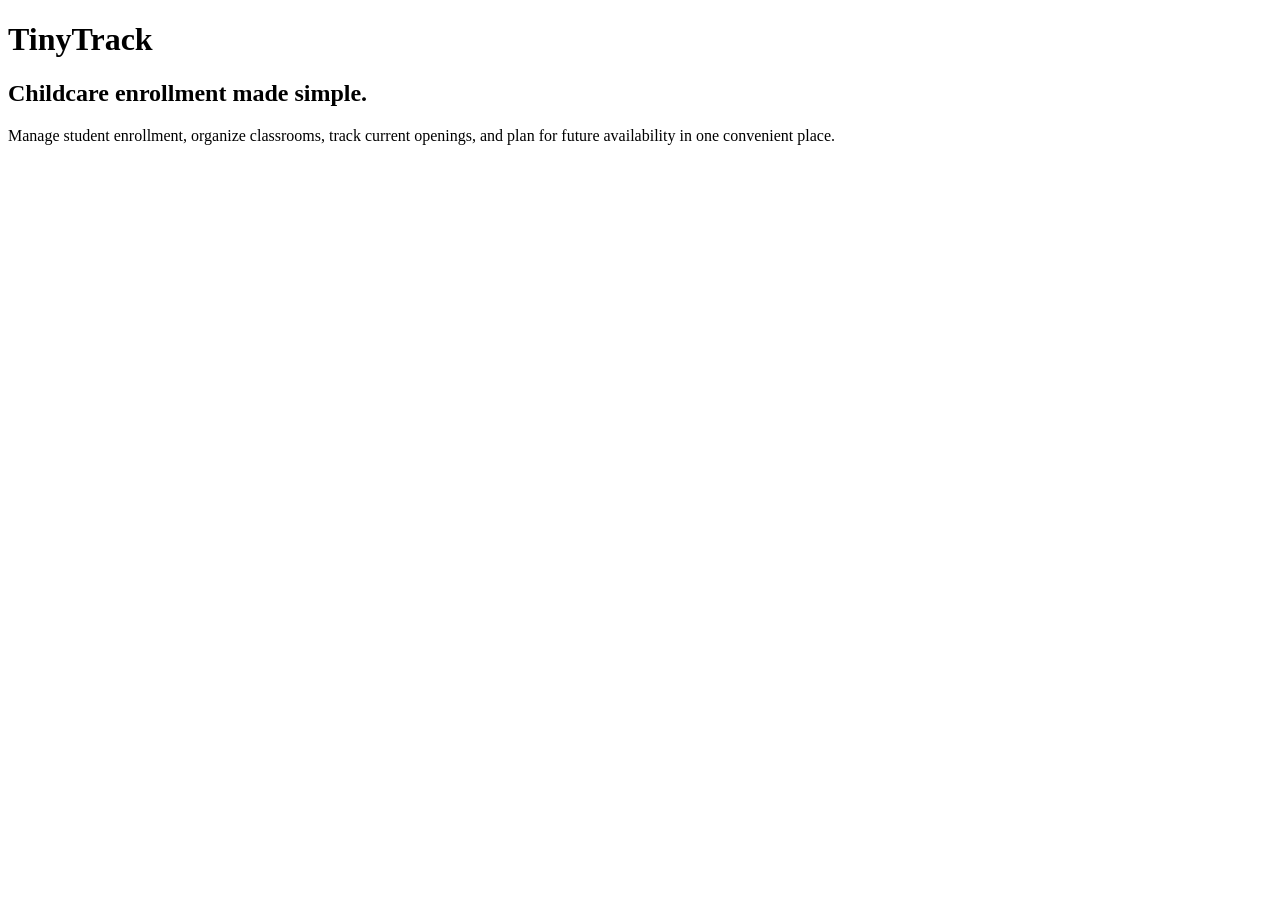
==== src/main/resources/templates/index.html @ d4800966 "Complete TinyTrack foundation and MVC setup" ====
<!DOCTYPE html>
<html lang="en">
<head>
    <meta charset="UTF-8">
    <meta name="viewport" content="width=device-width, initial-scale=1.0">
    <title>TinyTrack | Childcare Enrollment Management</title>
</head>
<body>
    <h1>TinyTrack</h1>
    <h2>Childcare enrollment made simple.</h2>

    <p>
        Manage student enrollment, organize classrooms, track current
        openings, and plan for future availability in one convenient place.
    </p>
</body>
</html>
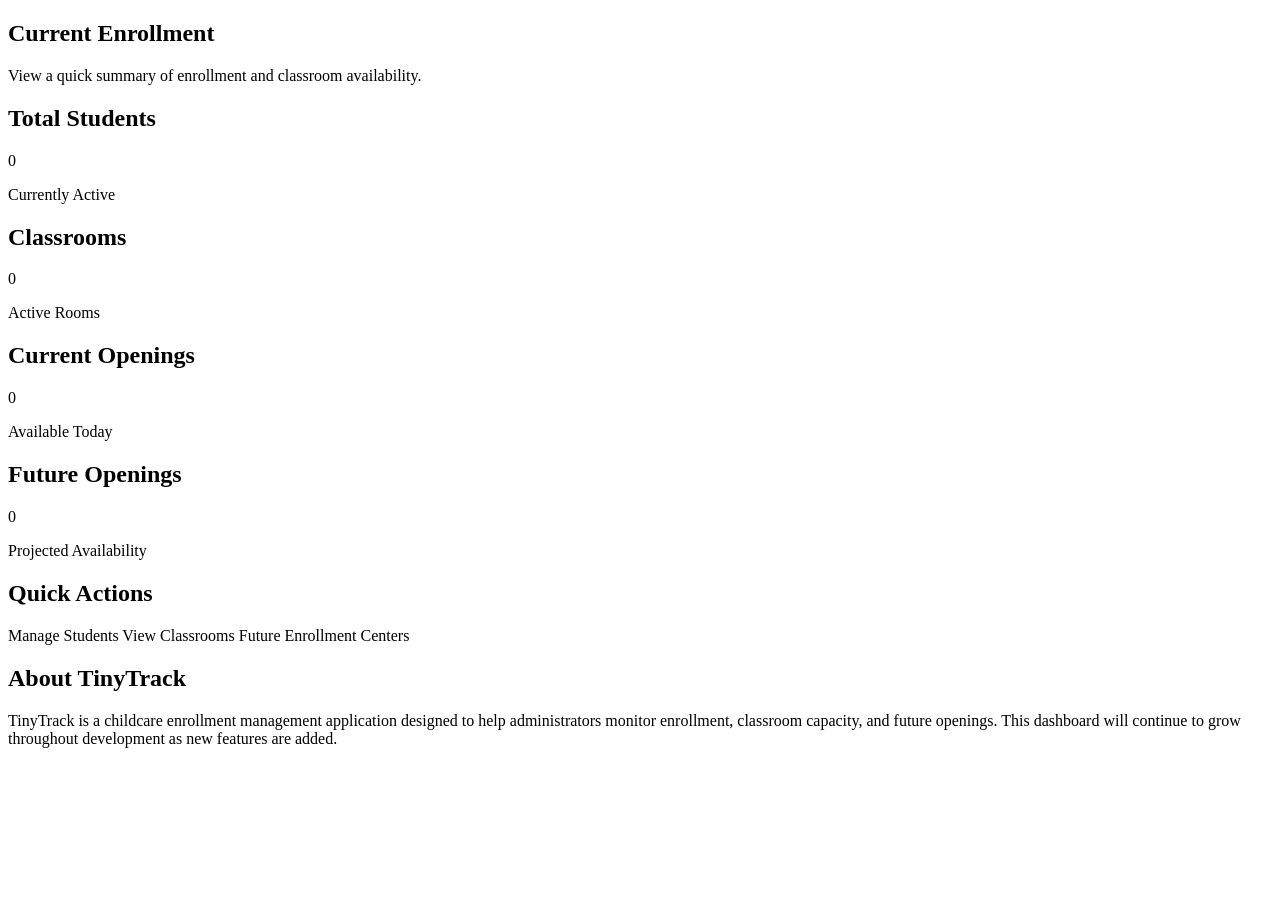
==== commit 9c269506: "Front-end created. Dashboard and centers. CSS/HTML" ====
--- a/src/main/resources/templates/index.html
+++ b/src/main/resources/templates/index.html
@@ -1,17 +1,130 @@
 <!DOCTYPE html>
-<html lang="en">
-<head>
-    <meta charset="UTF-8">
-    <meta name="viewport" content="width=device-width, initial-scale=1.0">
-    <title>TinyTrack | Childcare Enrollment Management</title>
+<html xmlns:th="http://www.thymeleaf.org">
+
+<head th:replace="~{fragments/header :: header('TinyTrack | Dashboard')}">
 </head>
+
 <body>
-    <h1>TinyTrack</h1>
-    <h2>Childcare enrollment made simple.</h2>
 
-    <p>
-        Manage student enrollment, organize classrooms, track current
-        openings, and plan for future availability in one convenient place.
-    </p>
+<!-- Navigation -->
+<div th:replace="~{fragments/navigation :: navigation}"></div>
+
+<main class="container">
+
+    <!-- Dashboard Header -->
+    <section class="dashboard-header">
+
+        <h1>Current Enrollment</h1>
+
+        <p>
+            View a quick summary of enrollment and classroom availability.
+        </p>
+
+    </section>
+
+    <!-- Dashboard Cards -->
+    <section class="dashboard-grid">
+
+        <article class="dashboard-card">
+
+            <h2>Total Students</h2>
+
+            <div class="dashboard-number">
+                0
+            </div>
+
+            <p>Currently Active</p>
+
+        </article>
+
+        <article class="dashboard-card">
+
+            <h2>Classrooms</h2>
+
+            <div class="dashboard-number">
+                0
+            </div>
+
+            <p>Active Rooms</p>
+
+        </article>
+
+        <article class="dashboard-card">
+
+            <h2>Current Openings</h2>
+
+            <div class="dashboard-number">
+                0
+            </div>
+
+            <p>Available Today</p>
+
+        </article>
+
+        <article class="dashboard-card">
+
+            <h2>Future Openings</h2>
+
+            <div class="dashboard-number">
+                0
+            </div>
+
+            <p>Projected Availability</p>
+
+        </article>
+
+    </section>
+
+    <!-- Quick Actions -->
+    <section class="dashboard-section">
+
+        <h2>Quick Actions</h2>
+
+        <div class="quick-actions">
+
+            <a th:href="@{/students}" class="button">
+                Manage Students
+            </a>
+
+            <a th:href="@{/classrooms}" class="button">
+                View Classrooms
+            </a>
+
+            <a th:href="@{/future-enrollment}" class="button">
+                Future Enrollment
+            </a>
+
+            <a th:href="@{/centers}" class="button">
+                Centers
+            </a>
+
+        </div>
+
+    </section>
+
+    <!-- About TinyTrack -->
+    <section class="panel dashboard-section">
+
+        <h2>About TinyTrack</h2>
+
+        <p>
+
+            TinyTrack is a childcare enrollment management application
+            designed to help administrators monitor enrollment,
+            classroom capacity, and future openings.
+
+            This dashboard will continue to grow throughout development
+            as new features are added.
+
+        </p>
+
+    </section>
+
+</main>
+
+<!-- Footer -->
+<div th:replace="~{fragments/footer :: footer}"></div>
+
 </body>
+
 </html>
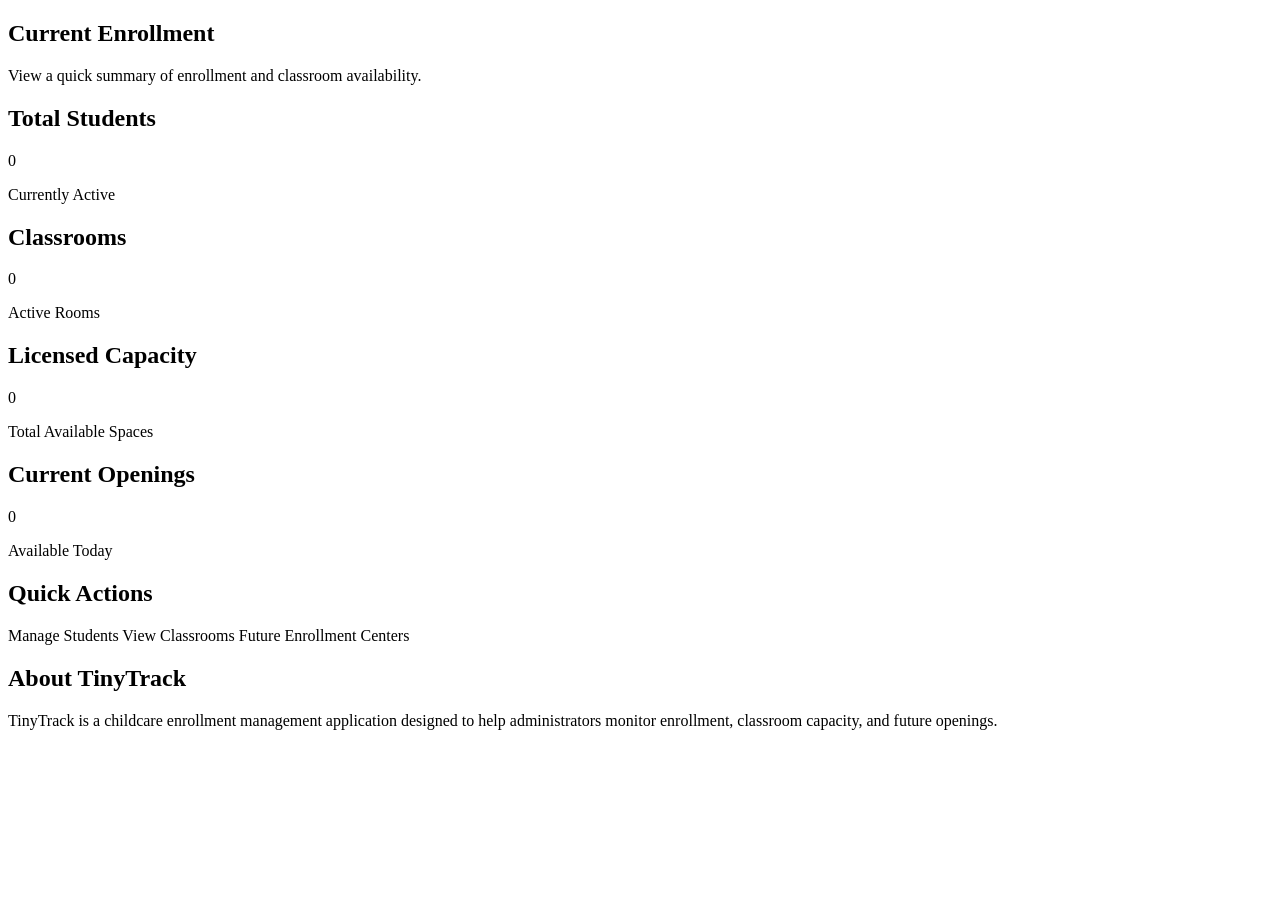
==== commit 78c58b4b: "Connected Dashboard" ====
--- a/src/main/resources/templates/index.html
+++ b/src/main/resources/templates/index.html
@@ -25,55 +25,63 @@
     <!-- Dashboard Cards -->
     <section class="dashboard-grid">
 
-        <article class="dashboard-card">
+    <article class="dashboard-card">
 
-            <h2>Total Students</h2>
+        <h2>Total Students</h2>
 
-            <div class="dashboard-number">
-                0
-            </div>
+        <div
+            class="dashboard-number"
+            th:text="${dashboard.activeStudentCount}">
+            0
+        </div>
 
-            <p>Currently Active</p>
+        <p>Currently Active</p>
 
-        </article>
+    </article>
 
-        <article class="dashboard-card">
+    <article class="dashboard-card">
 
-            <h2>Classrooms</h2>
+        <h2>Classrooms</h2>
 
-            <div class="dashboard-number">
-                0
-            </div>
+        <div
+            class="dashboard-number"
+            th:text="${dashboard.activeClassroomCount}">
+            0
+        </div>
 
-            <p>Active Rooms</p>
+        <p>Active Rooms</p>
 
-        </article>
+    </article>
 
-        <article class="dashboard-card">
+    <article class="dashboard-card">
 
-            <h2>Current Openings</h2>
+        <h2>Licensed Capacity</h2>
 
-            <div class="dashboard-number">
-                0
-            </div>
+        <div
+            class="dashboard-number"
+            th:text="${dashboard.totalLicensedCapacity}">
+            0
+        </div>
 
-            <p>Available Today</p>
+        <p>Total Available Spaces</p>
 
-        </article>
+    </article>
 
-        <article class="dashboard-card">
+    <article class="dashboard-card">
 
-            <h2>Future Openings</h2>
+        <h2>Current Openings</h2>
 
-            <div class="dashboard-number">
-                0
-            </div>
+        <div
+            class="dashboard-number"
+            th:text="${dashboard.currentOpenings}">
+            0
+        </div>
 
-            <p>Projected Availability</p>
+        <p>Available Today</p>
 
-        </article>
+    </article>
 
-    </section>
+</section>
 
     <!-- Quick Actions -->
     <section class="dashboard-section">
@@ -113,9 +121,6 @@
             designed to help administrators monitor enrollment,
             classroom capacity, and future openings.
 
-            This dashboard will continue to grow throughout development
-            as new features are added.
-
         </p>
 
     </section>
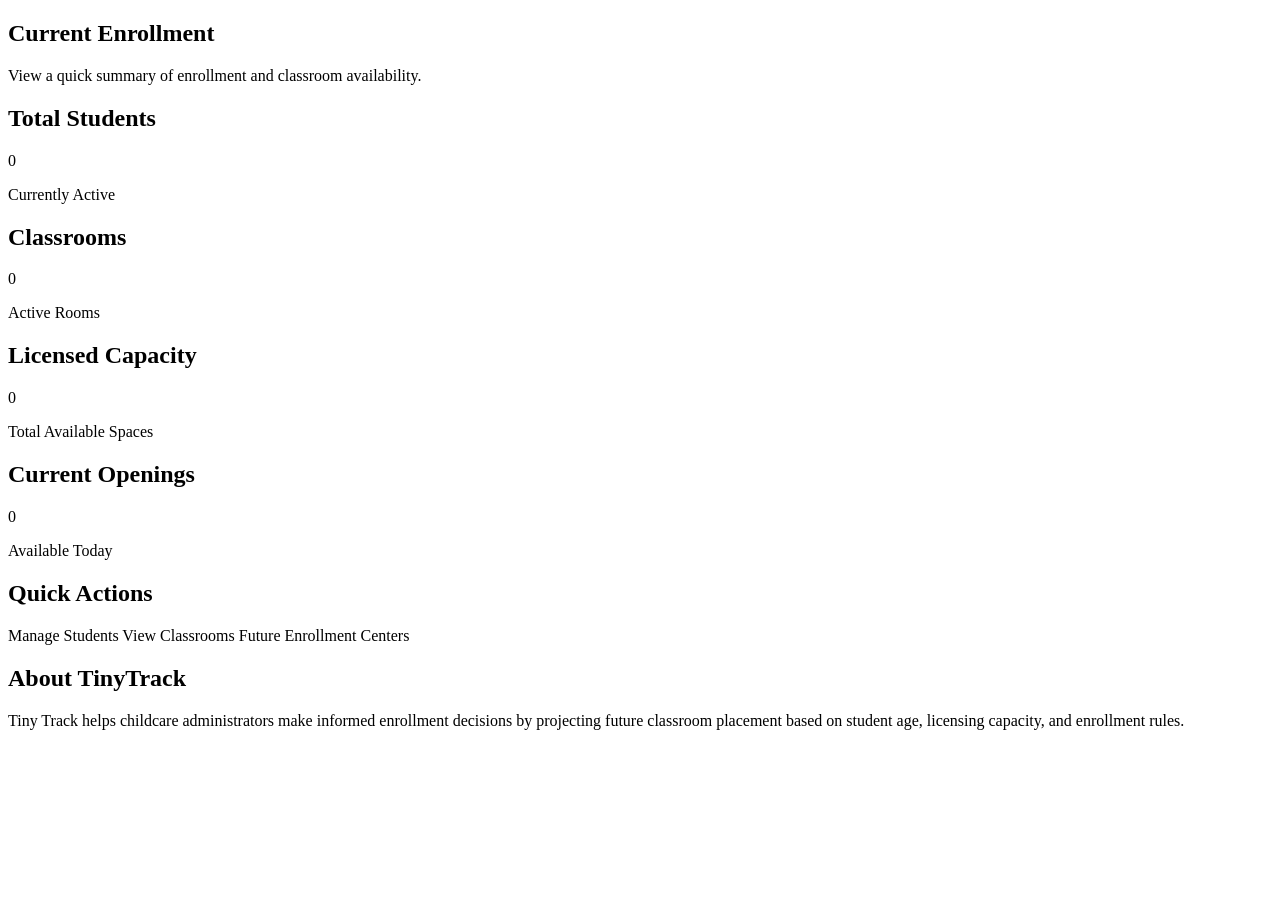
==== commit 7b3ca7fc: "Final Month to Month" ====
--- a/src/main/resources/templates/index.html
+++ b/src/main/resources/templates/index.html
@@ -117,9 +117,7 @@
 
         <p>
 
-            TinyTrack is a childcare enrollment management application
-            designed to help administrators monitor enrollment,
-            classroom capacity, and future openings.
+            Tiny Track helps childcare administrators make informed enrollment decisions by projecting future classroom placement based on student age, licensing capacity, and enrollment rules.
 
         </p>
 
